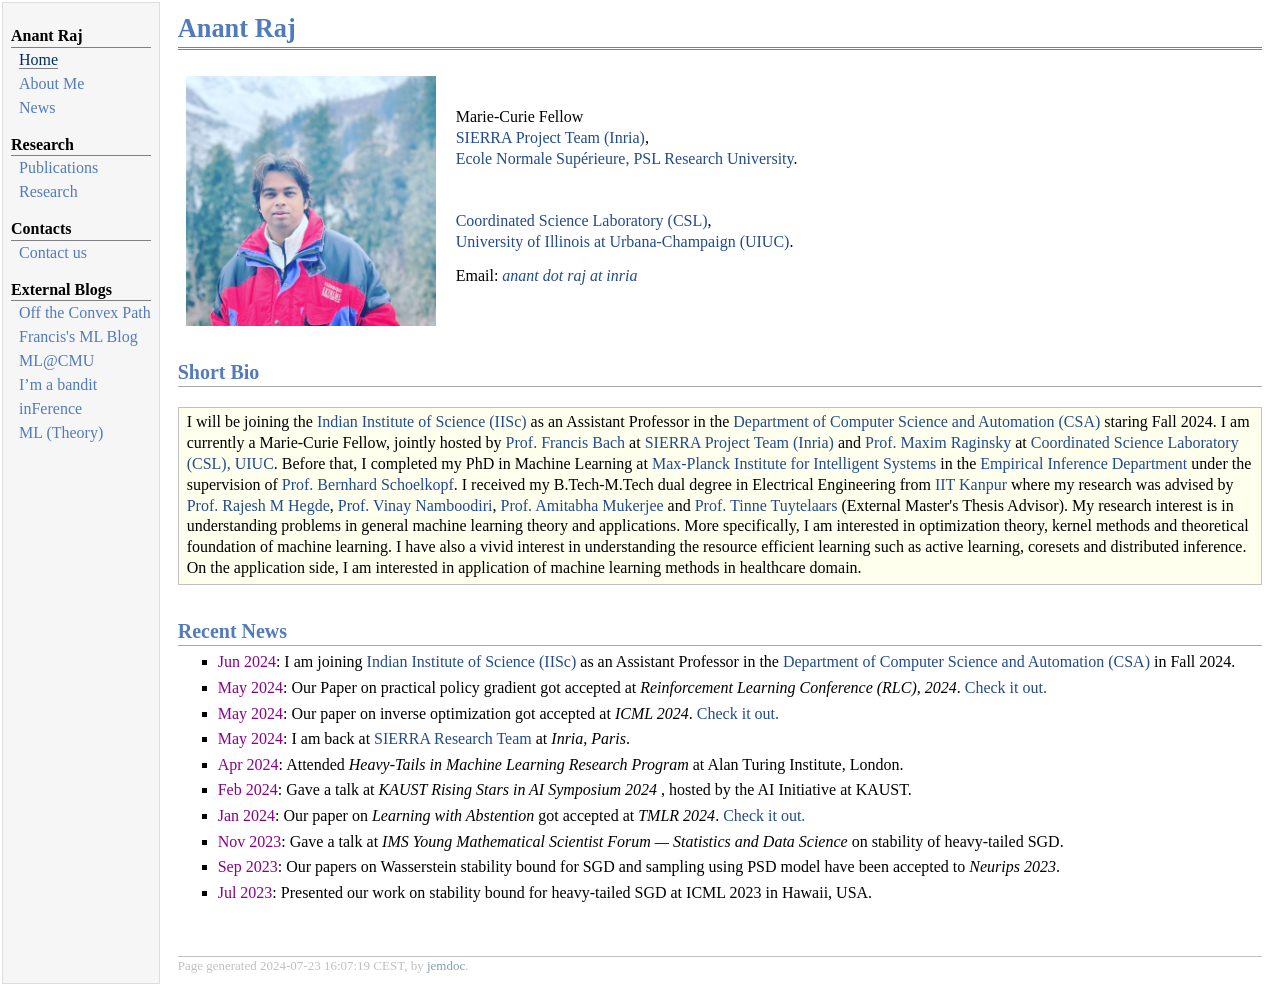
==== index.html @ 0eb6418d "minor update" ====
<!DOCTYPE html PUBLIC "-//W3C//DTD XHTML 1.1//EN"
  "http://www.w3.org/TR/xhtml11/DTD/xhtml11.dtd">
<html xmlns="http://www.w3.org/1999/xhtml" xml:lang="en">
<head>
<meta name="generator" content="jemdoc, see http://jemdoc.jaboc.net/" />
<meta http-equiv="Content-Type" content="text/html;charset=utf-8" />
<link rel="stylesheet" href="jemdoc.css" type="text/css" />
<link rel="stylesheet" href="slideshow.css" type="text/css" />
<title>Anant Raj</title>
</head>
<body>
<table summary="Table for page layout." id="tlayout">
<tr valign="top">
<td id="layout-menu">
<div class="menu-category">Anant Raj</div>
<div class="menu-item"><a href="./index.html" class="current">Home</a></div>
<div class="menu-item"><a href="./bio.html">About&nbsp;Me</a></div>
<div class="menu-item"><a href="./news.html">News</a></div>
<div class="menu-category">Research</div>
<div class="menu-item"><a href="./publications.html">Publications</a></div>
<div class="menu-item"><a href="./research.html">Research</a></div>
<div class="menu-category">Contacts</div>
<div class="menu-item"><a href="./contacts.html">Contact&nbsp;us</a></div>
<div class="menu-category">External Blogs</div>
<div class="menu-item"><a href="http://www.offconvex.org/">Off&nbsp;the&nbsp;Convex&nbsp;Path</a></div>
<div class="menu-item"><a href="https://francisbach.com/">Francis's&nbsp;ML&nbsp;Blog</a></div>
<div class="menu-item"><a href="https://blog.ml.cmu.edu/">ML@CMU</a></div>
<div class="menu-item"><a href="https://blogs.princeton.edu/imabandit/">I’m&nbsp;a&nbsp;bandit</a></div>
<div class="menu-item"><a href="https://www.inference.vc/">inFerence</a></div>
<div class="menu-item"><a href="https://hunch.net">ML&nbsp;(Theory)</a></div>
</td>
<td id="layout-content">
<div id="toptitle">
<h1>Anant Raj</h1>
</div>
<table class="imgtable"><tr><td>
<img src="./images/profile.jpeg" alt="Hello" width="250px" />&nbsp;</td>
<td align="left"><p>Marie-Curie Fellow <br />
<a href="https://www.di.ens.fr/sierra/">SIERRA Project Team (Inria)</a>, <br /> 
<a href="https://www.di.ens.fr/">Ecole Normale Supérieure, PSL Research University</a>.<br /> <br /> <br />
<a href="https://csl.illinois.edu/">Coordinated Science Laboratory (CSL)</a>, <br />
<a href="http://illinois.edu/">University of Illinois at Urbana-Champaign (UIUC)</a>.<br /></p>
<p>Email: <a href="mailto:anant.raj@inria.fr"><i>anant dot raj at inria </i></a> </p>
</td></tr></table>
<h2>Short Bio</h2>
<div class="infoblock">
<div class="blockcontent">
<p>I will be joining the <a href="https://iisc.ac.in/">Indian Institute of Science (IISc)</a> as an Assistant Professor in the <a href="https://www.csa.iisc.ac.in/">Department of Computer Science and Automation (CSA)</a> staring Fall 2024. I am currently a Marie-Curie Fellow, jointly hosted by <a href="https://www.di.ens.fr/~fbach/">Prof. Francis Bach</a> at <a href="https://www.di.ens.fr/sierra/">SIERRA Project Team (Inria)</a> and <a href="https://maxim.ece.illinois.edu/">Prof. Maxim Raginsky</a> at <a href="https://csl.illinois.edu/">Coordinated Science Laboratory (CSL), UIUC</a>. Before that, I completed my PhD in Machine Learning at <a href="https://is.mpg.de/en/">Max-Planck Institute for Intelligent Systems</a> in the <a href="https://ei.is.mpg.de/">Empirical Inference Department</a> under the supervision of <a href="https://ei.is.mpg.de/person/bs/">Prof. Bernhard Schoelkopf</a>. I received my B.Tech-M.Tech dual degree in Electrical Engineering from <a href="https://www.iitk.ac.in/">IIT Kanpur</a> where my research was advised by <a href="https://home.iitk.ac.in/~rhegde/">Prof. Rajesh M Hegde</a>, <a href="https://vinaypn.github.io/">Prof. Vinay Namboodiri</a>, <a href="https://scholar.google.co.in/citations?user=6lD1AscAAAAJ&amp;hl=en">Prof. Amitabha Mukerjee</a> and <a href="https://homes.esat.kuleuven.be/~tuytelaa/">Prof. Tinne Tuytelaars</a> (External Master's Thesis Advisor). My research interest is in understanding problems in general machine learning theory and applications. More specifically, I am interested in optimization theory, kernel methods and theoretical foundation of machine learning. I have also a vivid interest in understanding the resource efficient learning such as active learning, coresets and distributed inference. On the application side, I am interested in application of machine learning methods in healthcare domain. </p>
</div></div>
<h2>Recent News</h2>
<ul>
<li><p><font color="DarkMagenta">Jun 2024</font>: I am joining <a href="https://iisc.ac.in/">Indian Institute of Science (IISc)</a> as an Assistant Professor in the <a href="https://www.csa.iisc.ac.in/">Department of Computer Science and Automation (CSA)</a> in Fall 2024.</p>
</li>
<li><p><font color="DarkMagenta">May 2024</font>: Our Paper on practical policy gradient got accepted at <i>Reinforcement Learning Conference (RLC), 2024</i>. <a href="https://arxiv.org/pdf/2405.13136">Check it out.</a></p>
</li>
<li><p><font color="DarkMagenta">May 2024</font>: Our paper on inverse optimization got accepted at <i>ICML 2024</i>. <a href="https://arxiv.org/pdf/2402.17890">Check it out.</a></p>
</li>
<li><p><font color="DarkMagenta">May 2024</font>: I am back at <a href="https://www.di.ens.fr/sierra/">SIERRA Research Team</a> at <i>Inria, Paris</i>.</p>
</li>
<li><p><font color="DarkMagenta">Apr 2024</font>: Attended <i>Heavy-Tails in Machine Learning Research Program</i> at Alan Turing Institute, London.</p>
</li>
<li><p><font color="DarkMagenta">Feb 2024</font>: Gave a talk at <i>KAUST Rising Stars in AI Symposium 2024</i> , hosted by the AI Initiative at KAUST.</p>
</li>
<li><p><font color="DarkMagenta">Jan 2024</font>: Our paper on <i>Learning with Abstention</i> got accepted at <i>TMLR 2024</i>. <a href="https://arxiv.org/abs/2309.14240">Check it out.</a></p>
</li>
<li><p><font color="DarkMagenta">Nov 2023</font>: Gave a talk at <i>IMS Young Mathematical Scientist Forum — Statistics and Data Science</i> on stability of heavy-tailed SGD.</p>
</li>
<li><p><font color="DarkMagenta">Sep 2023</font>: Our papers on Wasserstein stability bound for SGD and sampling using PSD model have been accepted to <i>Neurips 2023</i>.</p>
</li>
<li><p><font color="DarkMagenta">Jul 2023</font>: Presented our work on stability bound for heavy-tailed SGD at ICML 2023 in Hawaii, USA.</p>
</li>
</ul>
<div id="footer">
<div id="footer-text">
Page generated 2024-07-23 16:07:19 CEST, by <a href="http://jemdoc.jaboc.net/">jemdoc</a>.
</div>
</div>
</td>
</tr>
</table>
<!-- This script will be injected in the pages of the site to collect visiting info fpr Google analytics.-->
<!-- Use your GoogleAnalytics ID, update the following code and the MY_ID with yours (used two times.)  -->
<script async src="https://www.googletagmanager.com/gtag/js?id=MY_ID"></script>
<script>
  window.dataLayer = window.dataLayer || [];
  function gtag(){dataLayer.push(arguments);}
  gtag('js', new Date());
  gtag('config', 'MY_ID');
</script>
</body>
</html>
---- jemdoc.css ----
/* Css for the TABLE in research page */
#TABLE_HOME_HEAD {
	border-width: 0px;
	border-style: none;
	width: 100%;
}

#TABLE_HOME_HEAD td { 
	border-width: 0px;
	padding-left: 0px;
	border-style: none;	
	text-align: left;
	vertical-align: top;
	width: 100%;
}

#TABLE_HOME_HEAD tbody tr td:nth-child(1) {
	width: 100%;
}
/* Specific css for tables in members page */
#TABLE_MEMBERS {
	border-color: gray;
	border-width: 1px;
}

#TABLE_MEMBERS tr.r1 { 
	font-weight: bold; 
	background-color: #82a0d1;
}
#TABLE_MEMBERS td { 
    text-align: left;
}

#TABLE_MEMBERS tbody tr td:nth-child(1) {
	width: 15em;
	min-width: 15em;
	max-width: 15em;
	word-break: break-all;
}

#TABLE_MEMBERS tbody tr td:nth-child(2) {
	width:14em;
	min-width: 14em;
	max-width: 14em;
	word-break: break-all;
}

#TABLE_MEMBERS tbody tr td:nth-child(3) {
	min-width: 8em;
	word-break: break-all;
	/*font-family: 'Times New Roman', Times, serif;*/
}


/* Css for the TABLE in contacts page */
#TABLE_CONTACTS {
	border-width: 0px;
	border-style: none;
}

#TABLE_CONTACTS td { 
	border-width: 0px;
	border-style: none;	
	text-align: left;
	vertical-align: top;
}

/* Css for the TABLE in research page */
#TABLE_RESEARCH {
	border-width: 0px;
	border-style: none;
}

#TABLE_RESEARCH td { 
	border-width: 0px;
	border-style: none;	
	text-align: justify;
	vertical-align: top;
}

#TABLE_RESEARCH tbody tr td:nth-child(1) {
	width: 100%;
}

/* Css for the popup in news page */
.popup {
	position: absolute;
	width: 50%;
	height: 20%;
	z-index: 15;
	top: 25%;
	left: 25%;
	background: transparent;
  }
  
  /* The actual popup */
  .popup .popuptext {
	visibility: hidden;
	background-color: #555;
	color: #fff;
	text-align: left;
	border-radius: 4px;
	padding: 8px 8px;
	z-index: 1;
  }
  
  /* Popup arrow */
  .popup .popuptext::after {
	position: absolute;
	border-width: 5px;
	border-style: solid;
  }
  
  /* Toggle this class - hide and show the popup */
  .popup .show {
	visibility: visible;
	-webkit-animation: fadeIn 1s;
	animation: fadeIn 1s;
  }
  
  /* Add animation (fade in the popup) */
  @-webkit-keyframes fadeIn {
	from {opacity: 0;} 
	to {opacity: 1;}
  }
  
  @keyframes fadeIn {
	from {opacity: 0;}
	to {opacity:1 ;}
  }


/* Default css file for jemdoc. */
table#tlayout {
    border: none;
    border-collapse: separate;
	background: white;
	width: 100%;
}

body {
	background: white;
	font-family: Georgia, serif;
	padding-bottom: 8px;
	margin: 0;
}

#layout-menu {
	background: #f6f6f6;
	border: 1px solid #dddddd;
	padding-top: 0.5em;
	padding-left: 8px;
	padding-right: 8px;
	font-size: 1.0em;
	width: 130px;
	white-space: nowrap;
    text-align: left;
    vertical-align: top;
}

#layout-menu td {
	background: #f4f4f4;
    vertical-align: top;
}

#layout-content {
	padding-top: 0.0em;
	padding-left: 1.0em;
	padding-right: 1.0em;
    border: none;
    background: white;
    text-align: left;
    vertical-align: top;
}

#layout-menu a {
	line-height: 1.5em;
	margin-left: 0.5em;
}

tt {
    background: #ffffdd;
}

pre, tt {
	font-size: 90%;
	font-family: monaco, monospace;
}

a, a > tt {
	color: #224b8d;
	text-decoration: none;
}

a:hover {
	border-bottom: 1px gray dotted;
}

#layout-menu a.current:link, #layout-menu a.current:visited {
	color: #022b6d;
	border-bottom: 1px gray solid;
}
#layout-menu a:link, #layout-menu a:visited, #layout-menu a:hover {
	color: #527bbd;
	text-decoration: none;
}
#layout-menu a:hover {
	text-decoration: none;
}

div.menu-category {
	border-bottom: 1px solid gray;
	margin-top: 0.8em;
	padding-top: 0.2em;
	padding-bottom: 0.1em;
	font-weight: bold;
}

div.menu-item {
	padding-left: 16px;
	text-indent: -16px;
}

div#toptitle {
	padding-bottom: 0.2em;
	margin-bottom: 1.5em;
	border-bottom: 3px double gray;
}

/* Reduce space if we begin the page with a title. */
div#toptitle + h2, div#toptitle + h3 {
	margin-top: -0.7em;
}

div#subtitle {
	margin-top: 0.0em;
	margin-bottom: 0.0em;
	padding-top: 0em;
	padding-bottom: 0.1em;
}

em {
	font-style: italic;
}

strong {
	font-weight: bold;
}


h1, h2, h3 {
	color: #527bbd;
	margin-top: 0.7em;
	margin-bottom: 0.3em;
	padding-bottom: 0.2em;
	line-height: 1.0;
	padding-top: 0.5em;
	border-bottom: 1px solid #aaaaaa;
}

h1 {
	font-size: 165%;
}

h2 {
	padding-top: 0.8em;
	font-size: 125%;
}

h2 + h3 {
    padding-top: 0.2em;
}

h3 {
	font-size: 110%;
	border-bottom: none;
}

p {
	margin-top: 0.0em;
	margin-bottom: 0.8em;
	padding: 0;
	line-height: 1.3;
}

pre {
	padding: 0;
	margin: 0;
}

div#footer {
	font-size: small;
	border-top: 1px solid #c0c0c0;
	padding-top: 0.1em;
	margin-top: 4.0em;
	color: #c0c0c0;
}

div#footer a {
	color: #80a0b0;
}

div#footer-text {
	float: left;
	padding-bottom: 8px;
}

ul, ol, dl {
	margin-top: 0.2em;
	padding-top: 0;
	margin-bottom: 0.8em;
}

dt {
	margin-top: 0.5em;
	margin-bottom: 0;
}

dl {
	margin-left: 20px;
}

dd {
	color: #222222;
}

dd > *:first-child {
	margin-top: 0;
}

ul {
	list-style-position: outside;
	list-style-type: square;
}

p + ul, p + ol {
	margin-top: -0.5em;
}

li ul, li ol {
	margin-top: -0.3em;
}

ol {
	list-style-position: outside;
	list-style-type: decimal;
}

li p, dd p {
	margin-bottom: 0.3em;
}


ol ol {
	list-style-type: lower-alpha;
}

ol ol ol {
	list-style-type: lower-roman;
}

p + div.codeblock {
	margin-top: -0.6em;
}

div.codeblock, div.infoblock {
	margin-right: 0%;
	margin-top: 1.2em;
	margin-bottom: 1.3em;
}

div.blocktitle {
	font-weight: bold;
	color: #cd7b62;
	margin-top: 1.2em;
	margin-bottom: 0.1em;
}

div.blockcontent {
	border: 1px solid silver;
	padding: 0.3em 0.5em;
}

div.infoblock > div.blockcontent {
	background: #ffffee;
}

div.blockcontent p + ul, div.blockcontent p + ol {
	margin-top: 0.4em;
}

div.infoblock p {
	margin-bottom: 0em;
}

div.infoblock li p, div.infoblock dd p {
	margin-bottom: 0.5em;
}

div.infoblock p + p {
	margin-top: 0.8em;
}

div.codeblock > div.blockcontent {
	background: #f6f6f6;
}

span.pycommand {
	color: #000070;
}

span.statement {
	color: #008800;
}
span.builtin {
	color: #000088;
}
span.special {
	color: #990000;
}
span.operator {
	color: #880000;
}
span.error {
	color: #aa0000;
}
span.comment, span.comment > *, span.string, span.string > * {
	color: #606060;
}

@media print {
	#layout-menu { display: none; }
}

#fwtitle {
	margin: 2px;
}

#fwtitle #toptitle {
	padding-left: 0.5em;
	margin-bottom: 0.5em;
}

#layout-content h1:first-child, #layout-content h2:first-child, #layout-content h3:first-child {
	margin-top: -0.7em;
}

div#toptitle h1, #layout-content div#toptitle h1 {
	margin-bottom: 0.0em;
	padding-bottom: 0.1em;
	padding-top: 0;
	margin-top: 0.5em;
	border-bottom: none;
}

img.eq {
	padding: 0;
	padding-left: 0.1em;
	padding-right: 0.1em;
	margin: 0;
}

img.eqwl {
	padding-left: 2em;
	padding-top: 0.6em;
	padding-bottom: 0.2em;
	margin: 0;
}

table {
    border: 2px solid black;
    border-collapse: collapse;
}

td {
    padding: 2px;
    padding-left: 0.5em;
    padding-right: 0.5em;
    text-align: center;
    border: 1px solid gray;
}

table + table {
    margin-top: 1em;
}

tr.heading {
    font-weight: bold;
    border-bottom: 2px solid black;
}

img {
    border: none;
}

table.imgtable, table.imgtable td {
    border: none;
    text-align: left;
}

/* extra y MK */

.pointer {cursor: pointer;}
.float {float: left;}
.padright10px {padding-right: 10px;}
.center {
	display: block;
	margin-left: auto;
	margin-right: auto;
  }
---- slideshow.css ----
/* Slideshow container */
.slideshow-container {
  max-width: 1000px;
  position: relative;
  margin: auto;
}

/* Caption text */
.text {
  color: #f2f2f2;
  font-size: 15px;
  padding: 8px 12px;
  position: absolute;
  bottom: 8px;
  width: 100%;
  text-align: center;
}

/* Number text (1/3 etc) */
.numbertext {
  color: #f2f2f2;
  font-size: 12px;
  padding: 8px 12px;
  position: absolute;
  top: 0;
}

/* The dots/bullets/indicators */
.dot {
  height: 15px;
  width: 15px;
  margin: 0 2px;
  background-color: #bbb;
  border-radius: 50%;
  display: inline-block;
  transition: background-color 0.6s ease;
}

.active {
  background-color: #717171;
}

/* Fading animation */
.fade {
  -webkit-animation-name: fade;
  -webkit-animation-duration: 1.5s;
  animation-name: fade;
  animation-duration: 1.5s;
}

@-webkit-keyframes fade {
  from {opacity: .4} 
  to {opacity: 1}
}

@keyframes fade {
  from {opacity: .4} 
  to {opacity: 1}
}

/* On smaller screens, decrease text size */
@media only screen and (max-width: 300px) {
  .text {font-size: 11px}
}
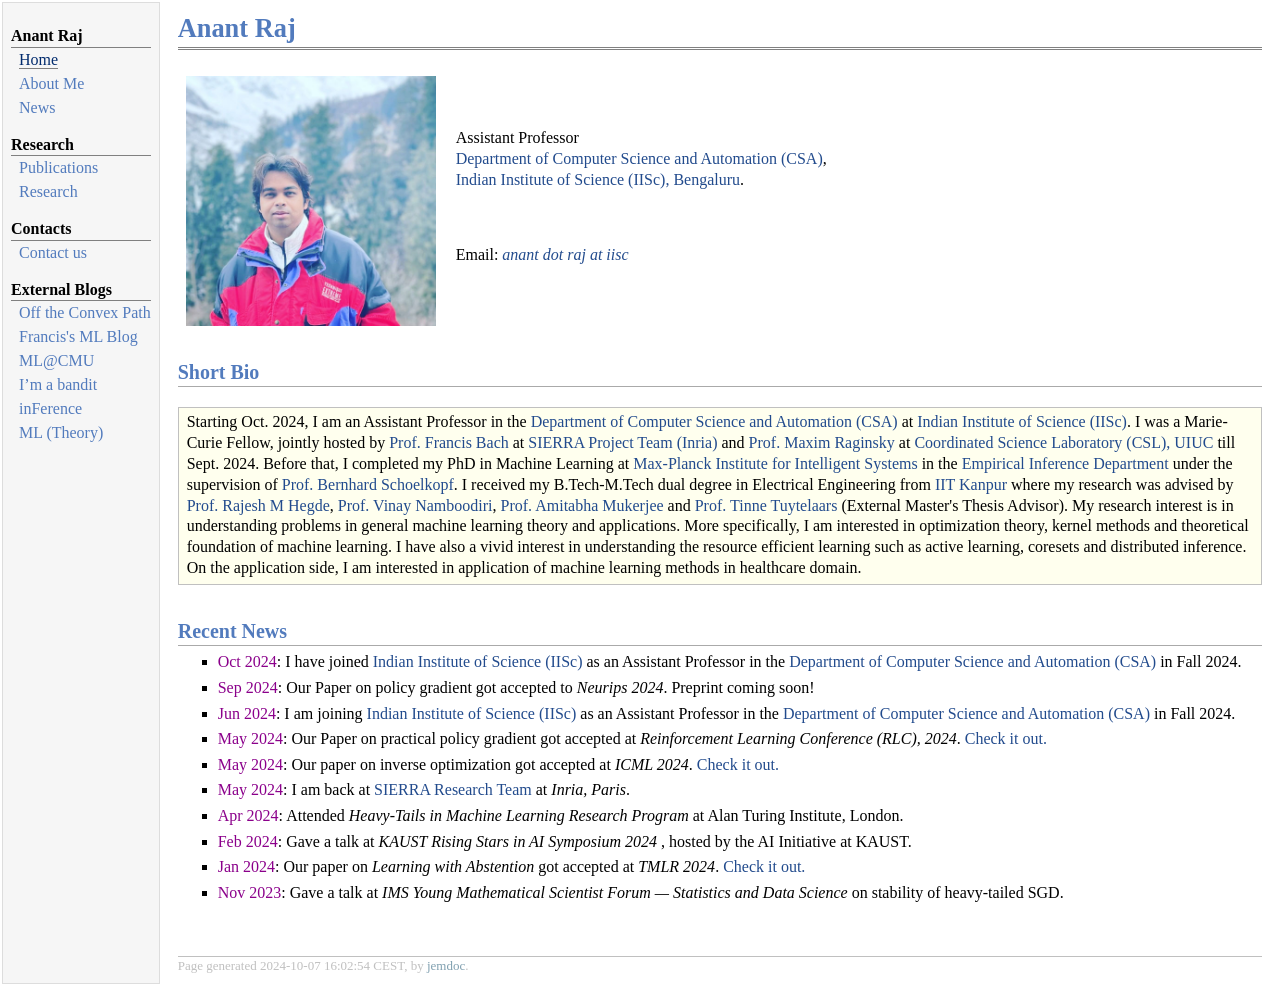
==== commit 717effd5: "minor update" ====
--- a/index.html
+++ b/index.html
@@ -35,22 +35,24 @@
 </div>
 <table class="imgtable"><tr><td>
 <img src="./images/profile.jpeg" alt="Hello" width="250px" />&nbsp;</td>
-<td align="left"><p>Marie-Curie Fellow <br />
-<a href="https://www.di.ens.fr/sierra/">SIERRA Project Team (Inria)</a>, <br /> 
-<a href="https://www.di.ens.fr/">Ecole Normale Supérieure, PSL Research University</a>.<br /> <br /> <br />
-<a href="https://csl.illinois.edu/">Coordinated Science Laboratory (CSL)</a>, <br />
-<a href="http://illinois.edu/">University of Illinois at Urbana-Champaign (UIUC)</a>.<br />+<td align="left"><p>Assistant Professor <br />
+<a href="https://www.csa.iisc.ac.in/">Department of Computer Science and Automation (CSA)</a>, <br /> 
+<a href="https://iisc.ac.in/">Indian Institute of Science (IISc), Bengaluru</a>.<br /> <br /> <br /> </p>
-<p>Email: <a href="mailto:anant.raj@inria.fr"><i>anant dot raj at inria </i></a> +<p>Email: <a href="mailto:anant.raj@iisc.ac.in"><i>anant dot raj at iisc </i></a>  </p>
 </td></tr></table>
 <h2>Short Bio</h2>
 <div class="infoblock">
 <div class="blockcontent">
-<p>I will be joining the <a href="https://iisc.ac.in/">Indian Institute of Science (IISc)</a> as an Assistant Professor in the <a href="https://www.csa.iisc.ac.in/">Department of Computer Science and Automation (CSA)</a> staring Fall 2024. I am currently a Marie-Curie Fellow, jointly hosted by <a href="https://www.di.ens.fr/~fbach/">Prof. Francis Bach</a> at <a href="https://www.di.ens.fr/sierra/">SIERRA Project Team (Inria)</a> and <a href="https://maxim.ece.illinois.edu/">Prof. Maxim Raginsky</a> at <a href="https://csl.illinois.edu/">Coordinated Science Laboratory (CSL), UIUC</a>. Before that, I completed my PhD in Machine Learning at <a href="https://is.mpg.de/en/">Max-Planck Institute for Intelligent Systems</a> in the <a href="https://ei.is.mpg.de/">Empirical Inference Department</a> under the supervision of <a href="https://ei.is.mpg.de/person/bs/">Prof. Bernhard Schoelkopf</a>. I received my B.Tech-M.Tech dual degree in Electrical Engineering from <a href="https://www.iitk.ac.in/">IIT Kanpur</a> where my research was advised by <a href="https://home.iitk.ac.in/~rhegde/">Prof. Rajesh M Hegde</a>, <a href="https://vinaypn.github.io/">Prof. Vinay Namboodiri</a>, <a href="https://scholar.google.co.in/citations?user=6lD1AscAAAAJ&amp;hl=en">Prof. Amitabha Mukerjee</a> and <a href="https://homes.esat.kuleuven.be/~tuytelaa/">Prof. Tinne Tuytelaars</a> (External Master's Thesis Advisor). My research interest is in understanding problems in general machine learning theory and applications. More specifically, I am interested in optimization theory, kernel methods and theoretical foundation of machine learning. I have also a vivid interest in understanding the resource efficient learning such as active learning, coresets and distributed inference. On the application side, I am interested in application of machine learning methods in healthcare domain. </p>
+<p>Starting Oct. 2024, I am an Assistant Professor in the <a href="https://www.csa.iisc.ac.in/">Department of Computer Science and Automation (CSA)</a>  at <a href="https://iisc.ac.in/">Indian Institute of Science (IISc)</a>. I was a  Marie-Curie Fellow, jointly hosted by <a href="https://www.di.ens.fr/~fbach/">Prof. Francis Bach</a> at <a href="https://www.di.ens.fr/sierra/">SIERRA Project Team (Inria)</a> and <a href="https://maxim.ece.illinois.edu/">Prof. Maxim Raginsky</a> at <a href="https://csl.illinois.edu/">Coordinated Science Laboratory (CSL), UIUC</a> till Sept. 2024. Before that, I completed my PhD in Machine Learning at <a href="https://is.mpg.de/en/">Max-Planck Institute for Intelligent Systems</a> in the <a href="https://ei.is.mpg.de/">Empirical Inference Department</a> under the supervision of <a href="https://ei.is.mpg.de/person/bs/">Prof. Bernhard Schoelkopf</a>. I received my B.Tech-M.Tech dual degree in Electrical Engineering from <a href="https://www.iitk.ac.in/">IIT Kanpur</a> where my research was advised by <a href="https://home.iitk.ac.in/~rhegde/">Prof. Rajesh M Hegde</a>, <a href="https://vinaypn.github.io/">Prof. Vinay Namboodiri</a>, <a href="https://scholar.google.co.in/citations?user=6lD1AscAAAAJ&amp;hl=en">Prof. Amitabha Mukerjee</a> and <a href="https://homes.esat.kuleuven.be/~tuytelaa/">Prof. Tinne Tuytelaars</a> (External Master's Thesis Advisor). My research interest is in understanding problems in general machine learning theory and applications. More specifically, I am interested in optimization theory, kernel methods and theoretical foundation of machine learning. I have also a vivid interest in understanding the resource efficient learning such as active learning, coresets and distributed inference. On the application side, I am interested in application of machine learning methods in healthcare domain. </p>
 </div></div>
 <h2>Recent News</h2>
 <ul>
+<li><p><font color="DarkMagenta">Oct 2024</font>: I have joined <a href="https://iisc.ac.in/">Indian Institute of Science (IISc)</a> as an Assistant Professor in the <a href="https://www.csa.iisc.ac.in/">Department of Computer Science and Automation (CSA)</a> in Fall 2024.</p>
+</li>
+<li><p><font color="DarkMagenta">Sep 2024</font>: Our Paper on policy gradient got accepted to <i>Neurips 2024</i>. Preprint coming soon!</p>
+</li>
 <li><p><font color="DarkMagenta">Jun 2024</font>: I am joining <a href="https://iisc.ac.in/">Indian Institute of Science (IISc)</a> as an Assistant Professor in the <a href="https://www.csa.iisc.ac.in/">Department of Computer Science and Automation (CSA)</a> in Fall 2024.</p>
 </li>
 <li><p><font color="DarkMagenta">May 2024</font>: Our Paper on practical policy gradient got accepted at <i>Reinforcement Learning Conference (RLC), 2024</i>. <a href="https://arxiv.org/pdf/2405.13136">Check it out.</a></p>
@@ -67,14 +69,10 @@
 </li>
 <li><p><font color="DarkMagenta">Nov 2023</font>: Gave a talk at <i>IMS Young Mathematical Scientist Forum — Statistics and Data Science</i> on stability of heavy-tailed SGD.</p>
 </li>
-<li><p><font color="DarkMagenta">Sep 2023</font>: Our papers on Wasserstein stability bound for SGD and sampling using PSD model have been accepted to <i>Neurips 2023</i>.</p>
-</li>
-<li><p><font color="DarkMagenta">Jul 2023</font>: Presented our work on stability bound for heavy-tailed SGD at ICML 2023 in Hawaii, USA.</p>
-</li>
 </ul>
 <div id="footer">
 <div id="footer-text">
-Page generated 2024-07-23 16:07:19 CEST, by <a href="http://jemdoc.jaboc.net/">jemdoc</a>.
+Page generated 2024-10-07 16:02:54 CEST, by <a href="http://jemdoc.jaboc.net/">jemdoc</a>.
 </div>
 </div>
 </td>
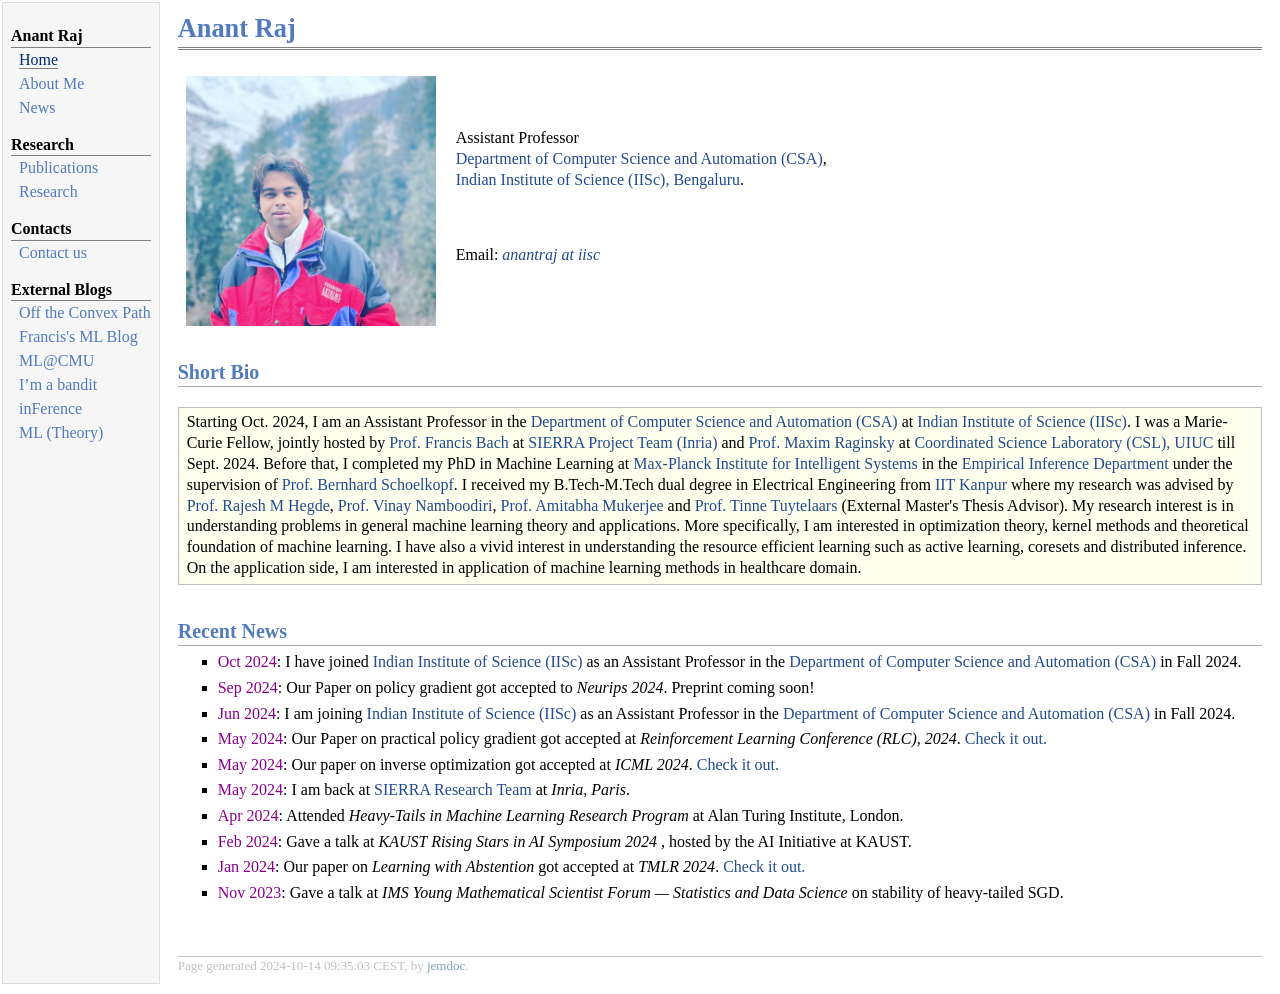
==== commit dbdb4153: "minor" ====
--- a/index.html
+++ b/index.html
@@ -39,7 +39,7 @@
 <a href="https://www.csa.iisc.ac.in/">Department of Computer Science and Automation (CSA)</a>, <br /> 
 <a href="https://iisc.ac.in/">Indian Institute of Science (IISc), Bengaluru</a>.<br /> <br /> <br /> </p>
-<p>Email: <a href="mailto:anant.raj@iisc.ac.in"><i>anant dot raj at iisc </i></a> +<p>Email: <a href="mailto:anantraj@iisc.ac.in"><i>anantraj at iisc </i></a>  </p>
 </td></tr></table>
 <h2>Short Bio</h2>
@@ -72,7 +72,7 @@
 </ul>
 <div id="footer">
 <div id="footer-text">
-Page generated 2024-10-07 16:02:54 CEST, by <a href="http://jemdoc.jaboc.net/">jemdoc</a>.
+Page generated 2024-10-14 09:35:03 CEST, by <a href="http://jemdoc.jaboc.net/">jemdoc</a>.
 </div>
 </div>
 </td>
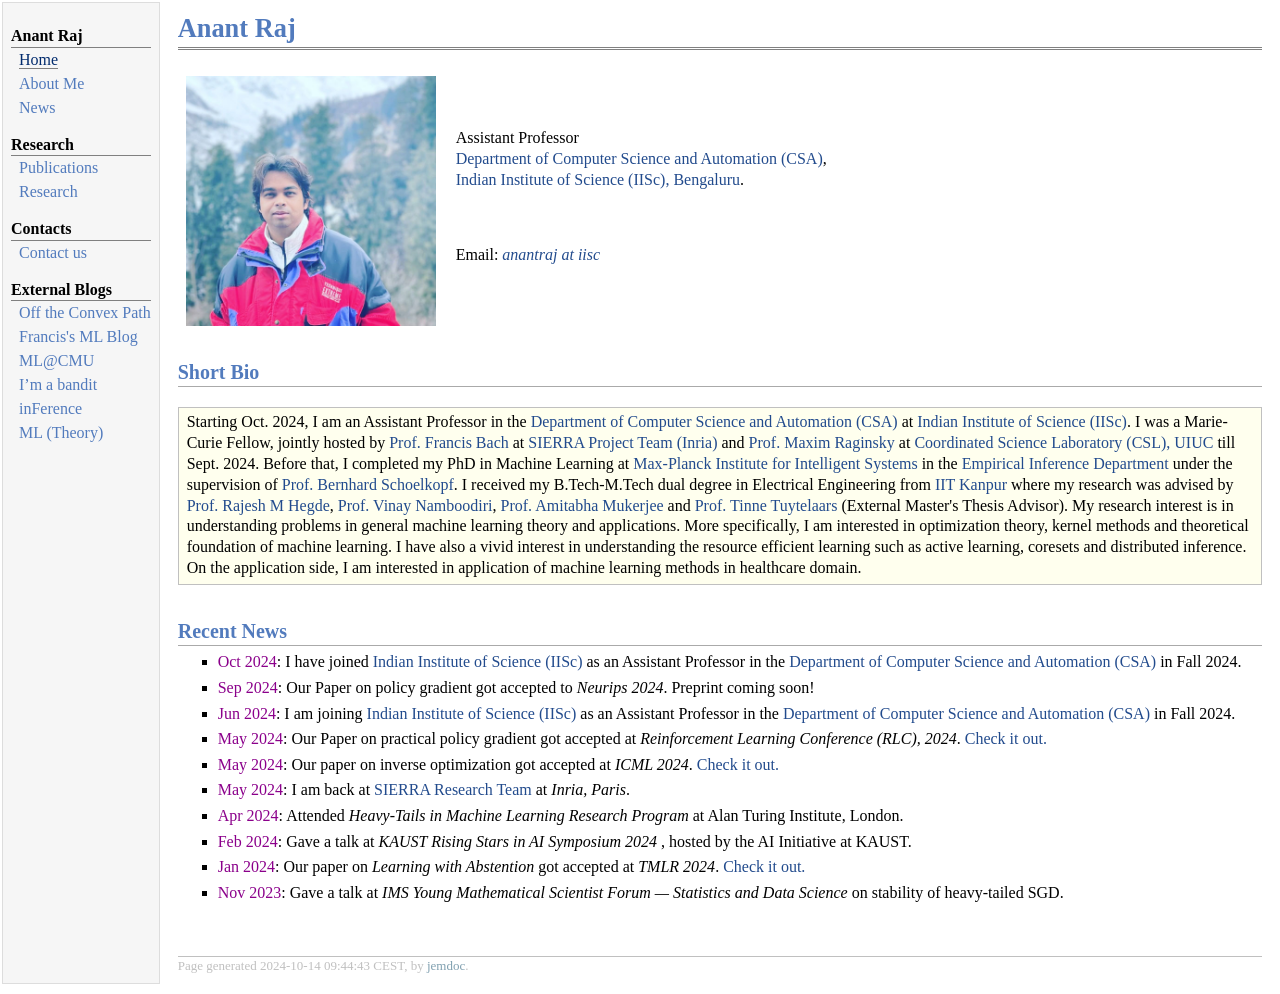
==== commit e3b5229c: "minor" ====
--- a/index.html
+++ b/index.html
@@ -72,7 +72,7 @@
 </ul>
 <div id="footer">
 <div id="footer-text">
-Page generated 2024-10-14 09:35:03 CEST, by <a href="http://jemdoc.jaboc.net/">jemdoc</a>.
+Page generated 2024-10-14 09:44:43 CEST, by <a href="http://jemdoc.jaboc.net/">jemdoc</a>.
 </div>
 </div>
 </td>
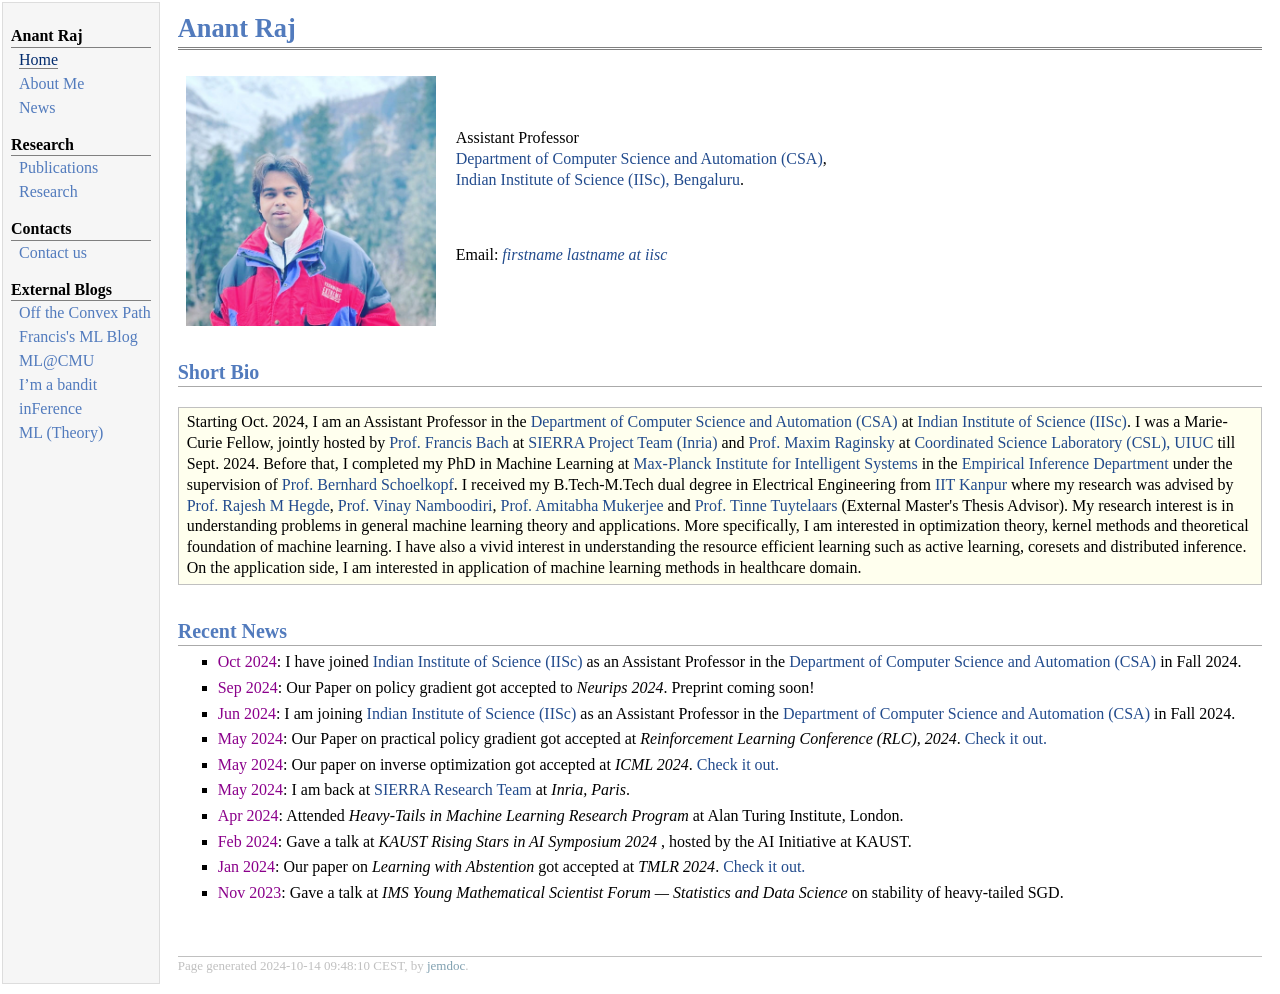
==== commit caac2932: "minor" ====
--- a/index.html
+++ b/index.html
@@ -39,7 +39,7 @@
 <a href="https://www.csa.iisc.ac.in/">Department of Computer Science and Automation (CSA)</a>, <br /> 
 <a href="https://iisc.ac.in/">Indian Institute of Science (IISc), Bengaluru</a>.<br /> <br /> <br /> </p>
-<p>Email: <a href="mailto:anantraj@iisc.ac.in"><i>anantraj at iisc </i></a> +<p>Email: <a href="mailto:anantraj@iisc.ac.in"><i> firstname lastname  at iisc </i></a>  </p>
 </td></tr></table>
 <h2>Short Bio</h2>
@@ -72,7 +72,7 @@
 </ul>
 <div id="footer">
 <div id="footer-text">
-Page generated 2024-10-14 09:44:43 CEST, by <a href="http://jemdoc.jaboc.net/">jemdoc</a>.
+Page generated 2024-10-14 09:48:10 CEST, by <a href="http://jemdoc.jaboc.net/">jemdoc</a>.
 </div>
 </div>
 </td>
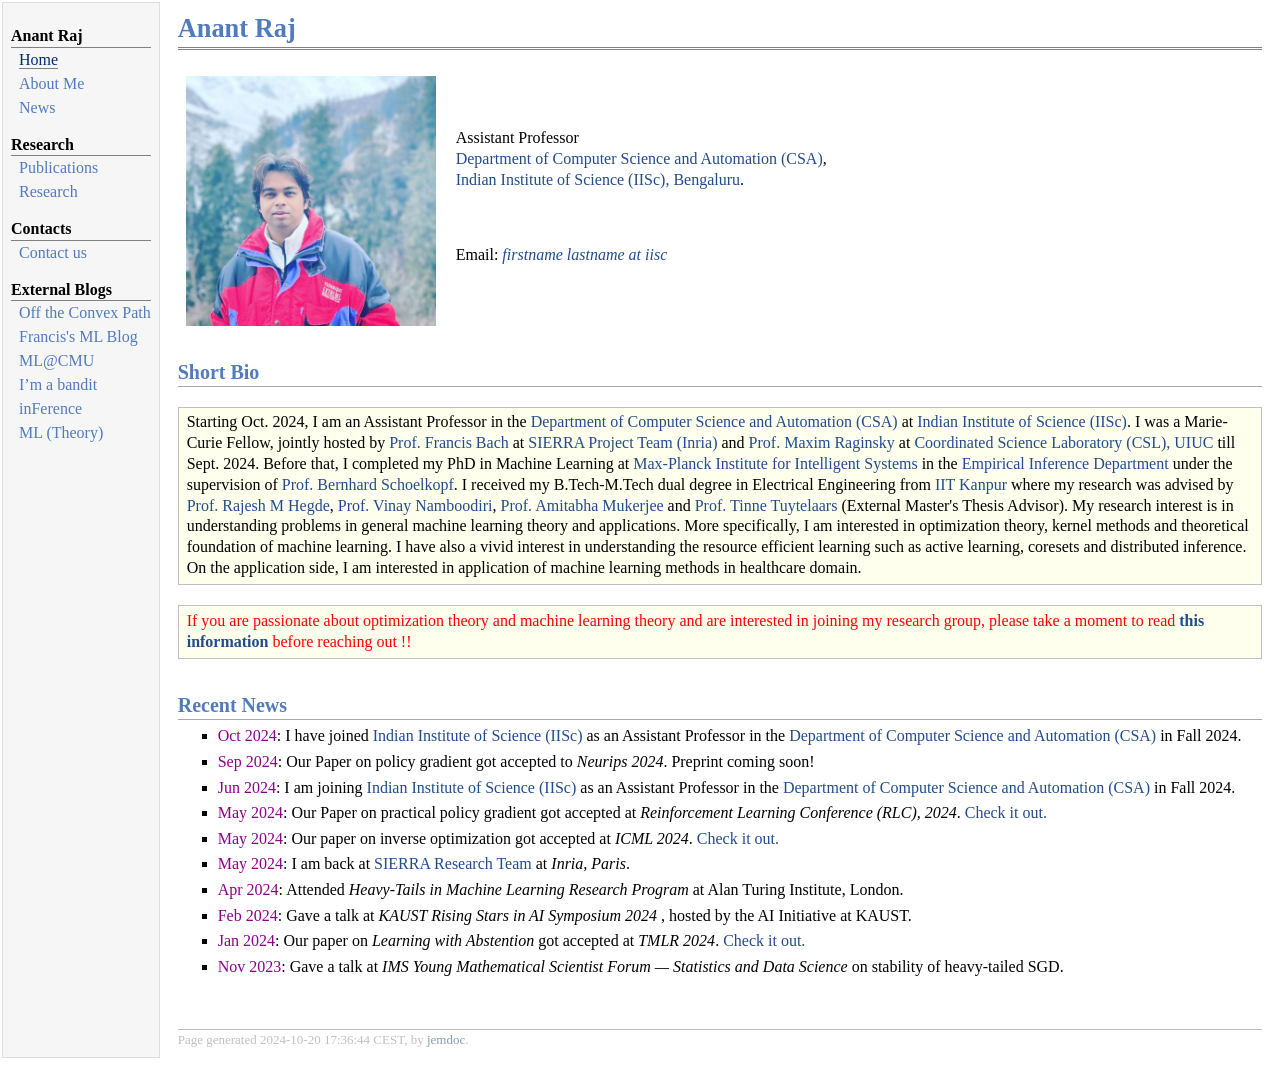
==== commit 41c7f1f3: "minor" ====
--- a/index.html
+++ b/index.html
@@ -45,7 +45,11 @@
 <h2>Short Bio</h2>
 <div class="infoblock">
 <div class="blockcontent">
-<p>Starting Oct. 2024, I am an Assistant Professor in the <a href="https://www.csa.iisc.ac.in/">Department of Computer Science and Automation (CSA)</a>  at <a href="https://iisc.ac.in/">Indian Institute of Science (IISc)</a>. I was a  Marie-Curie Fellow, jointly hosted by <a href="https://www.di.ens.fr/~fbach/">Prof. Francis Bach</a> at <a href="https://www.di.ens.fr/sierra/">SIERRA Project Team (Inria)</a> and <a href="https://maxim.ece.illinois.edu/">Prof. Maxim Raginsky</a> at <a href="https://csl.illinois.edu/">Coordinated Science Laboratory (CSL), UIUC</a> till Sept. 2024. Before that, I completed my PhD in Machine Learning at <a href="https://is.mpg.de/en/">Max-Planck Institute for Intelligent Systems</a> in the <a href="https://ei.is.mpg.de/">Empirical Inference Department</a> under the supervision of <a href="https://ei.is.mpg.de/person/bs/">Prof. Bernhard Schoelkopf</a>. I received my B.Tech-M.Tech dual degree in Electrical Engineering from <a href="https://www.iitk.ac.in/">IIT Kanpur</a> where my research was advised by <a href="https://home.iitk.ac.in/~rhegde/">Prof. Rajesh M Hegde</a>, <a href="https://vinaypn.github.io/">Prof. Vinay Namboodiri</a>, <a href="https://scholar.google.co.in/citations?user=6lD1AscAAAAJ&amp;hl=en">Prof. Amitabha Mukerjee</a> and <a href="https://homes.esat.kuleuven.be/~tuytelaa/">Prof. Tinne Tuytelaars</a> (External Master's Thesis Advisor). My research interest is in understanding problems in general machine learning theory and applications. More specifically, I am interested in optimization theory, kernel methods and theoretical foundation of machine learning. I have also a vivid interest in understanding the resource efficient learning such as active learning, coresets and distributed inference. On the application side, I am interested in application of machine learning methods in healthcare domain. </p>
+<p>Starting Oct. 2024, I am an Assistant Professor in the <a href="https://www.csa.iisc.ac.in/">Department of Computer Science and Automation (CSA)</a>  at <a href="https://iisc.ac.in/">Indian Institute of Science (IISc)</a>. I was a  Marie-Curie Fellow, jointly hosted by <a href="https://www.di.ens.fr/~fbach/">Prof. Francis Bach</a> at <a href="https://www.di.ens.fr/sierra/">SIERRA Project Team (Inria)</a> and <a href="https://maxim.ece.illinois.edu/">Prof. Maxim Raginsky</a> at <a href="https://csl.illinois.edu/">Coordinated Science Laboratory (CSL), UIUC</a> till Sept. 2024. Before that, I completed my PhD in Machine Learning at <a href="https://is.mpg.de/en/">Max-Planck Institute for Intelligent Systems</a> in the <a href="https://ei.is.mpg.de/">Empirical Inference Department</a> under the supervision of <a href="https://ei.is.mpg.de/person/bs/">Prof. Bernhard Schoelkopf</a>. I received my B.Tech-M.Tech dual degree in Electrical Engineering from <a href="https://www.iitk.ac.in/">IIT Kanpur</a> where my research was advised by <a href="https://home.iitk.ac.in/~rhegde/">Prof. Rajesh M Hegde</a>, <a href="https://vinaypn.github.io/">Prof. Vinay Namboodiri</a>, <a href="https://scholar.google.co.in/citations?user=6lD1AscAAAAJ&amp;hl=en">Prof. Amitabha Mukerjee</a> and <a href="https://homes.esat.kuleuven.be/~tuytelaa/">Prof. Tinne Tuytelaars</a> (External Master's Thesis Advisor). My research interest is in understanding problems in general machine learning theory and applications. More specifically, I am interested in optimization theory, kernel methods and theoretical foundation of machine learning. I have also a vivid interest in understanding the resource efficient learning such as active learning, coresets and distributed inference. On the application side, I am interested in application of machine learning methods in healthcare domain.</p>
+</div></div>
+<div class="infoblock">
+<div class="blockcontent">
+<p><font color="Red">If you are passionate about optimization theory and machine learning theory and are interested in joining my research group, please take a moment to read </font> <a href="./information.html"><b>this information</b></a> <font color="Red"> before reaching out !!</font></p>
 </div></div>
 <h2>Recent News</h2>
 <ul>
@@ -72,7 +76,7 @@
 </ul>
 <div id="footer">
 <div id="footer-text">
-Page generated 2024-10-14 09:48:10 CEST, by <a href="http://jemdoc.jaboc.net/">jemdoc</a>.
+Page generated 2024-10-20 17:36:44 CEST, by <a href="http://jemdoc.jaboc.net/">jemdoc</a>.
 </div>
 </div>
 </td>
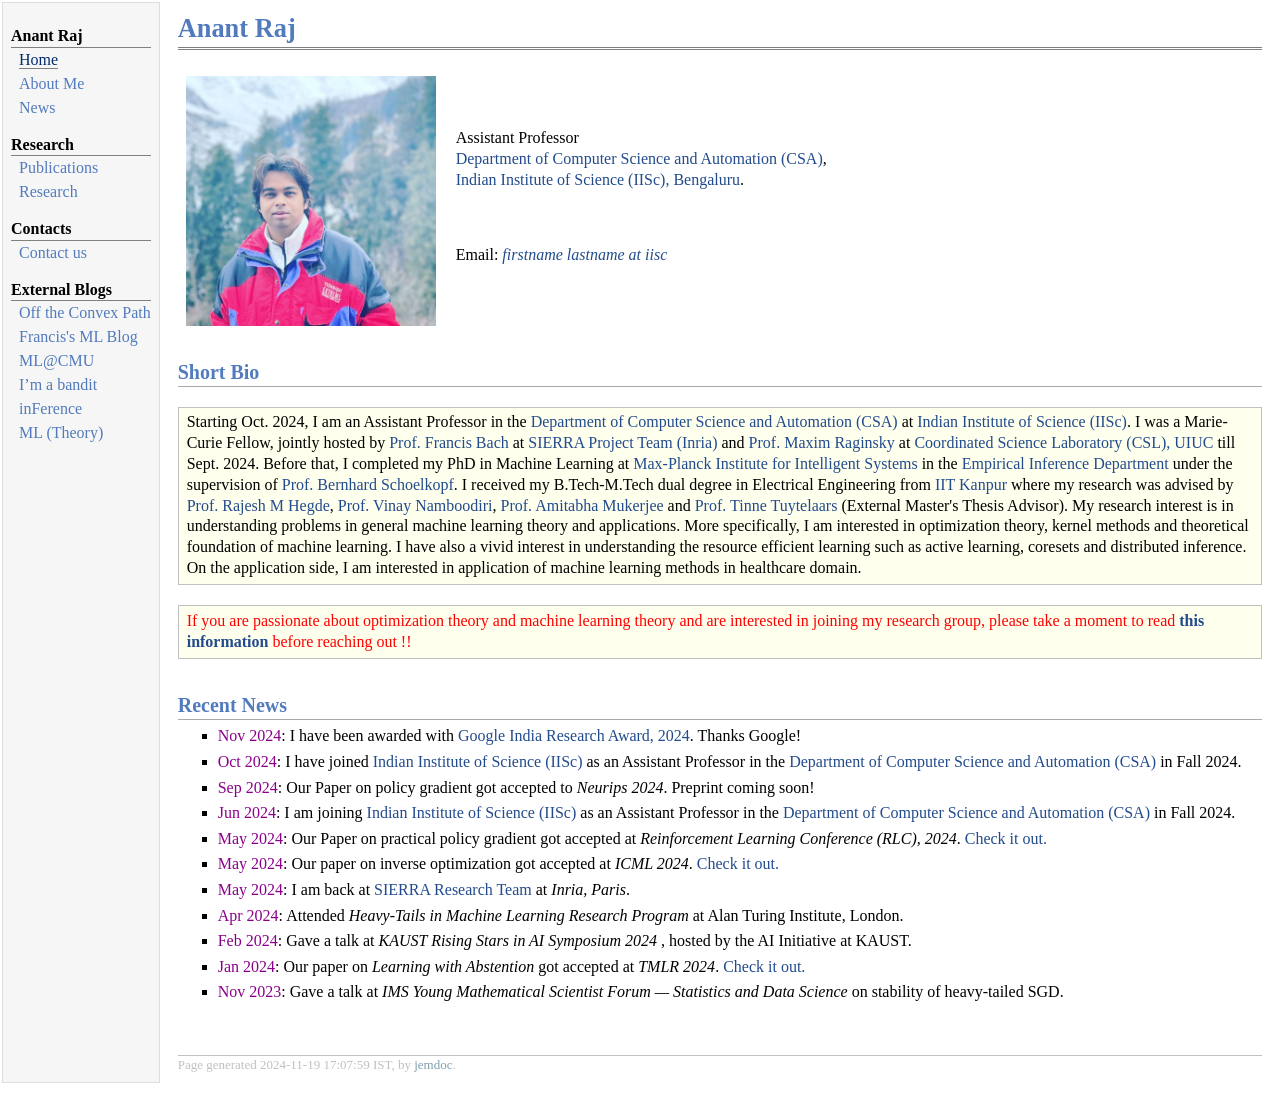
==== commit 44fc416d: "minor" ====
--- a/index.html
+++ b/index.html
@@ -53,6 +53,8 @@
 </div></div>
 <h2>Recent News</h2>
 <ul>
+<li><p><font color="DarkMagenta">Nov 2024</font>: I have been awarded with <a href="https://research.google/programs-and-events/google-india-research-awards/">Google India Research Award, 2024</a>. Thanks Google!</p>
+</li>
 <li><p><font color="DarkMagenta">Oct 2024</font>: I have joined <a href="https://iisc.ac.in/">Indian Institute of Science (IISc)</a> as an Assistant Professor in the <a href="https://www.csa.iisc.ac.in/">Department of Computer Science and Automation (CSA)</a> in Fall 2024.</p>
 </li>
 <li><p><font color="DarkMagenta">Sep 2024</font>: Our Paper on policy gradient got accepted to <i>Neurips 2024</i>. Preprint coming soon!</p>
@@ -76,7 +78,7 @@
 </ul>
 <div id="footer">
 <div id="footer-text">
-Page generated 2024-10-20 17:36:44 CEST, by <a href="http://jemdoc.jaboc.net/">jemdoc</a>.
+Page generated 2024-11-19 17:07:59 IST, by <a href="http://jemdoc.jaboc.net/">jemdoc</a>.
 </div>
 </div>
 </td>
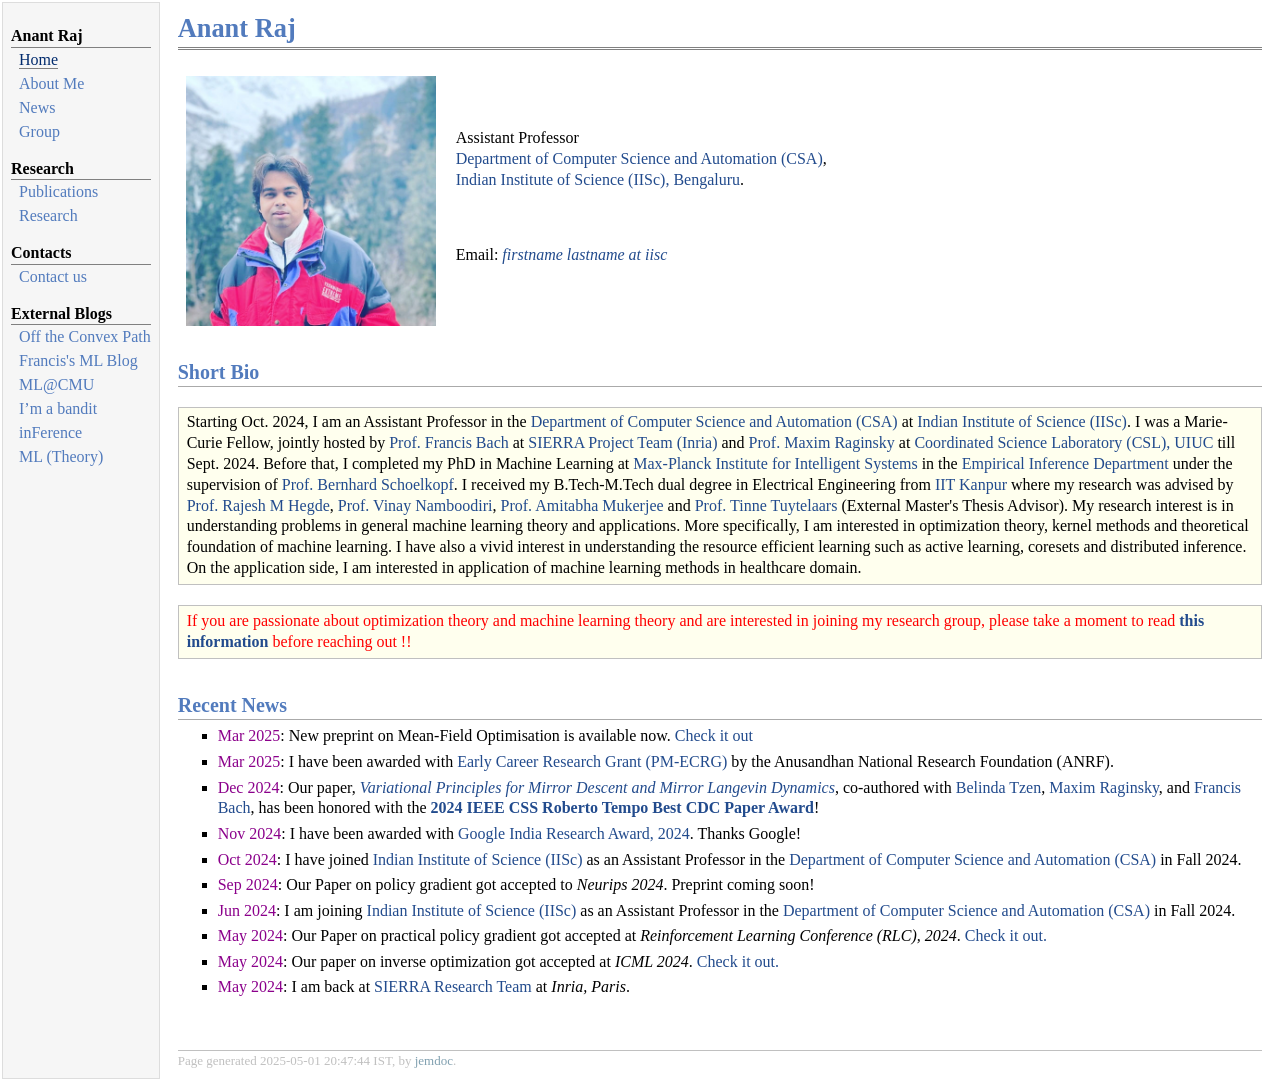
==== commit b857c24a: "periodic update" ====
--- a/index.html
+++ b/index.html
@@ -16,6 +16,7 @@
 <div class="menu-item"><a href="./index.html" class="current">Home</a></div>
 <div class="menu-item"><a href="./bio.html">About&nbsp;Me</a></div>
 <div class="menu-item"><a href="./news.html">News</a></div>
+<div class="menu-item"><a href="./members.html">Group</a></div>
 <div class="menu-category">Research</div>
 <div class="menu-item"><a href="./publications.html">Publications</a></div>
 <div class="menu-item"><a href="./research.html">Research</a></div>
@@ -53,6 +54,12 @@
 </div></div>
 <h2>Recent News</h2>
 <ul>
+<li><p><font color="DarkMagenta">Mar 2025</font>: New preprint on Mean-Field Optimisation is available now. <a href="https://arxiv.org/abs/2503.13115">Check it out</a></p>
+</li>
+<li><p><font color="DarkMagenta">Mar 2025</font>: I have been awarded with <a href="https://www.anrfonline.in/ANRF/ecrg_anrf?HomePage=New/">Early Career Research Grant (PM-ECRG)</a> by the Anusandhan National Research Foundation (ANRF). </p>
+</li>
+<li><p><font color="DarkMagenta">Dec 2024</font>: Our paper, <a href="https://arxiv.org/pdf/2303.09532"><i>Variational Principles for Mirror Descent and Mirror Langevin Dynamics</i></a>, co-authored with <a href="https://scholar.google.com/citations?hl=en&amp;user=UgdTN9UAAAAJ&amp;view_op=list_works&amp;sortby=pubdate">Belinda Tzen</a>, <a href="https://maxim.ece.illinois.edu/">Maxim Raginsky</a>, and <a href="https://www.di.ens.fr/~fbach/">Francis Bach</a>, has been honored with the <a href="https://ieeecss.org/awards/roberto-tempo-best-cdc-paper-award"><b>2024 IEEE CSS Roberto Tempo Best CDC Paper Award</b></a>!</p>
+</li>
 <li><p><font color="DarkMagenta">Nov 2024</font>: I have been awarded with <a href="https://research.google/programs-and-events/google-india-research-awards/">Google India Research Award, 2024</a>. Thanks Google!</p>
 </li>
 <li><p><font color="DarkMagenta">Oct 2024</font>: I have joined <a href="https://iisc.ac.in/">Indian Institute of Science (IISc)</a> as an Assistant Professor in the <a href="https://www.csa.iisc.ac.in/">Department of Computer Science and Automation (CSA)</a> in Fall 2024.</p>
@@ -67,18 +74,10 @@
 </li>
 <li><p><font color="DarkMagenta">May 2024</font>: I am back at <a href="https://www.di.ens.fr/sierra/">SIERRA Research Team</a> at <i>Inria, Paris</i>.</p>
 </li>
-<li><p><font color="DarkMagenta">Apr 2024</font>: Attended <i>Heavy-Tails in Machine Learning Research Program</i> at Alan Turing Institute, London.</p>
-</li>
-<li><p><font color="DarkMagenta">Feb 2024</font>: Gave a talk at <i>KAUST Rising Stars in AI Symposium 2024</i> , hosted by the AI Initiative at KAUST.</p>
-</li>
-<li><p><font color="DarkMagenta">Jan 2024</font>: Our paper on <i>Learning with Abstention</i> got accepted at <i>TMLR 2024</i>. <a href="https://arxiv.org/abs/2309.14240">Check it out.</a></p>
-</li>
-<li><p><font color="DarkMagenta">Nov 2023</font>: Gave a talk at <i>IMS Young Mathematical Scientist Forum — Statistics and Data Science</i> on stability of heavy-tailed SGD.</p>
-</li>
 </ul>
 <div id="footer">
 <div id="footer-text">
-Page generated 2024-11-19 17:07:59 IST, by <a href="http://jemdoc.jaboc.net/">jemdoc</a>.
+Page generated 2025-05-01 20:47:44 IST, by <a href="http://jemdoc.jaboc.net/">jemdoc</a>.
 </div>
 </div>
 </td>
